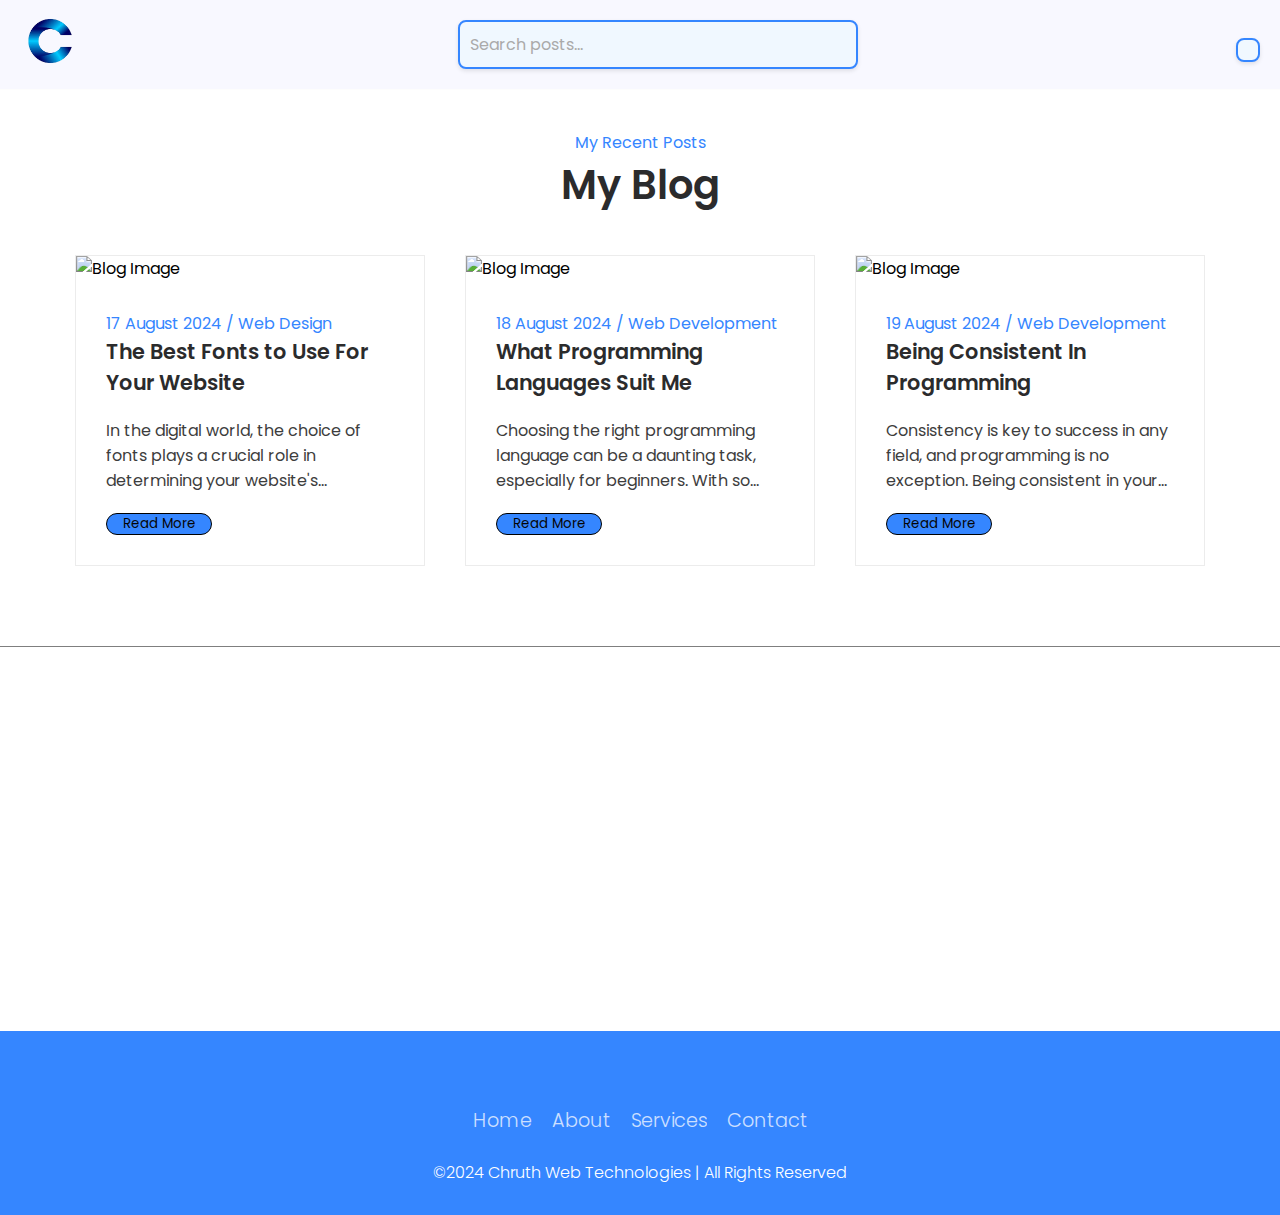
==== index.html @ c7fc92a2 "Update index.html" ====
<!DOCTYPE html>
<html lang="en">
<head>
    <script async src="https://pagead2.googlesyndication.com/pagead/js/adsbygoogle.js?client=ca-pub-6936306636991035"
     crossorigin="anonymous"></script>
    <meta charset="UTF-8">
    <meta name="viewport" content="width=device-width, initial-scale=1.0">
    <meta name="description" content="Programming Tips,tricks and more....">
    <title>ChruthWeb Blog</title>
    <link rel="icon" type="image/x-icon" href="images/download-removebg-preview.png">
    <link rel="stylesheet" href="style.css">
    <link rel="preconnect" href="https://fonts.googleapis.com">
<link rel="preconnect" href="https://fonts.gstatic.com" crossorigin>
<link href="https://fonts.googleapis.com/css2?family=Poppins:ital,wght@0,100;0,200;0,300;0,400;0,500;0,600;0,700;0,800;0,900;1,100;1,200;1,300;1,400;1,500;1,600;1,700;1,800;1,900&display=swap" rel="stylesheet">
</head>
<body>

    <header>
        <nav class="navbar">
            <div class="logo">
                <a href="#">
                    <img src="images/download-removebg-preview.png" alt="Logo">
                </a>
            </div>
            <input type="text" id="search-input" placeholder="Search posts...">
            <div id="search-results"></div>
        </nav>
    </header>
    



    <section id="blog">


        <div class="blog-heading">
            <span>My Recent Posts</span>
            <h3>My Blog</h3>
        </div>


        <div class="blog-container">

            <div class="blog-box">
                <div class="blog-img">
                    <img src="https://images.pexels.com/photos/261763/pexels-photo-261763.jpeg?auto=compress&cs=tinysrgb&w=400" alt="Blog Image"> <!--add a pen photo-->
                </div>

                <div class="blog-text">
                    <span>17 August 2024 / Web Design</span>
                    <a href="#" class="blog-title">The Best Fonts to Use For Your Website</a>
                    <p>In the digital world, the choice of fonts plays a crucial role in determining your website's aesthetics, readability, and overall user experience.</p>
                    <button><a href="web_fonts.html">Read More</a></button>
                </div>
            </div>

            <div class="blog-box">
                <div class="blog-img">
                    <img src="https://images.pexels.com/photos/4458554/pexels-photo-4458554.jpeg?auto=compress&cs=tinysrgb&w=600" alt="Blog Image"> <!--add a pen photo-->
                </div>

                <div class="blog-text">
                    <span>18 August 2024 / Web Development</span>
                    <a href="#" class="blog-title">What Programming Languages Suit Me</a>
                    <p>Choosing the right programming language can be a daunting task, especially for beginners. With so many languages to choose</p>
                    <button><a href="what_languages.html">Read More</a></button>
                </div>
            </div>

            <div class="blog-box">
                <div class="blog-img">
                    <img src="https://images.pexels.com/photos/887751/pexels-photo-887751.jpeg?auto=compress&cs=tinysrgb&w=600" alt="Blog Image"> <!--add a pen photo-->
                </div>

                <div class="blog-text">
                    <span>19 August 2024 / Web Development</span>
                    <a href="#" class="blog-title">Being Consistent In Programming</a>
                    <p>Consistency is key to success in any field, and programming is no exception. Being consistent in your coding practice not only helps you retain</p>
                    <button><a href="consistency.html">Read More</a></button>
                </div>
            </div>
        </div>
    </section>


    <footer class="footer">
        <div class="waves">
          <div class="wave" id="wave1"></div>
          <div class="wave" id="wave2"></div>
          <div class="wave" id="wave3"></div>
          <div class="wave" id="wave4"></div>
        </div>
        <ul class="social-icon">
          <li class="social-icon__item"><a class="social-icon__link" href="https://github.com/chuadrian">
            <ion-icon name="logo-github"></ion-icon>
            </a></li>
          <li class="social-icon__item"><a class="social-icon__link" href="https://www.linkedin.com/in/adrian-chukwuji-chruthwebservices/">
              <ion-icon name="logo-linkedin"></ion-icon>
            </a></li>
          <li class="social-icon__item"><a class="social-icon__link" href="https://www.instagram.com/adrian_codes247/">
              <ion-icon name="logo-instagram"></ion-icon>
            </a></li>
        </ul>
        <ul class="menu">
          <li class="menu__item"><a class="menu__link" href="#">Home</a></li>
          <li class="menu__item"><a class="menu__link" href="https://chruthwebtechnologies.vercel.app/">About</a></li>
          <li class="menu__item"><a class="menu__link" href="https://chruthwebtechnologies.vercel.app/">Services</a></li>
          <li class="menu__item"><a class="menu__link" href="https://chruthwebtechnologies.vercel.app/">Contact</a></li>
    
        </ul>
        <p>&copy;2024 Chruth Web Technologies | All Rights Reserved</p>
    </footer>

    <script src="script.js"></script>
</body>
</html>
---- style.css ----
*{
    margin: 0;
    padding: 0;
    box-sizing: border-box;
    font-family: "Poppins", 'Times New Roman', Times, serif;
}
a{
    text-decoration: none;
}
ul{
    list-style: none;
}
body{
    margin: 0px;
    padding: 0px;
    font-family: "Poppins", 'Times New Roman', Times, serif;
}
#blog{
    display: flex;
    justify-content: center;
    align-items: center;
    flex-direction: column;
    padding: 40px;
    border-bottom: 1px solid rgba(0,0,0,0.5);
}
.blog-heading{
    display: flex;
    justify-content: center;
    align-items: center;
    flex-direction: column;
}
.blog-heading span{
    color: #3586ff;
}
.blog-heading h3{
    font-size: 2.5rem;
    color: #2b2b2c;
    font-weight: 600;
}
.blog-container{
    display: flex;
    justify-content: center;
    align-items: center;
    margin: 20px 0px;
    flex-wrap: wrap;
}
.blog-box{
    width: 350px;
    background-color: #ffff;
    border: 1px solid #ececec;
    margin: 20px;
}
.blog-img img{
    width: 100%;
    height: 100%;
    object-fit: cover;
    object-position: center;
}
.blog-text{
    padding: 30px;
    display: flex;
    flex-direction: column;
}
.blog-text span{
    color: #3586ff;
    font-size: 1rem;
}
.blog-text .blog-title{
    font-size: 1.3rem;
    font-weight: 600;
    color: #2b2b2c;
}
.blog-text .blog-title:hover{
    color: #3586ff
    transition: all 0.3s ease;
}
.blog-text p{
    color: #3d3d3d;
    font-size: 1rem;
    display: -webkit-box;
    -webkit-line-clamp: 3;
    -webkit-box-orient: vertical;
    overflow: hidden;
    text-overflow: ellipsis;
    margin: 20px 0px;
}
.blog-text button{
    background-color: #3586ff;
    border: 1px solid;
    width: 106px;
    border-radius: 16px;
}
.blog-text a{
    color: #050505;
}
.blog-text button:hover{
    background-color: transparent;
}

@media (max-width: 1250px){
    .blog-box{
        width: 300px;
    }
}
@media (max-width: 1100px){
    .blog-box{
        width: 70%;
    }
}
@media (max-width: 550px){
    .blog-box{
        width: 100%;
        margin: 20px 10px;
    }
    #blog{
        padding: 20px;
    }
    .logo img {
    width: 30px;
    height: auto;
}
}

/* Navbar Styles */
header {
    width: 100%;
    background-color: #f8f8ff;
    border-bottom: 1px solid rgb(253, 253, 253);
    position: sticky;
    top: 0;
    z-index: 1000;
}

.navbar {
    display: flex;
    justify-content: space-between;
    align-items: center;
    padding: 10px 20px;
}

.logo img {
    width: 60px;
    height: auto;
}



#search-input {
    width: 100%;
    max-width: 400px;
    padding: 10px;
    margin: 10px 0;
    border: 2px solid #3586ff;
    border-radius: 8px;
    background-color: #f0f8ff;
    color: #2b2b2c;
    font-size: 1rem;
    box-shadow: 0 2px 4px rgba(0, 0, 0, 0.1);
    transition: border-color 0.3s ease;
}

#search-input:focus {
    outline: none;
    border-color: #72aee6;
}

#search-results {
    margin-top: 10px;
    max-width: 400px;
    background-color: #f0f8ff;
    border: 2px solid #3586ff;
    border-radius: 8px;
    box-shadow: 0 2px 4px rgba(0, 0, 0, 0.1);
    padding: 10px;
    font-size: 0.9rem; /* Slightly smaller font size */
    max-height: 200px; /* Limit the maximum height */
    overflow-y: auto; /* Add scroll if content exceeds height */
}

#search-results p {
    margin: 5px 0;
    padding: 8px;
    border-radius: 4px;
    transition: background-color 0.3s ease;
    cursor: pointer;
    display: -webkit-box;
    -webkit-line-clamp: 2; /* Limit to 2 lines */
    -webkit-box-orient: vertical;
    overflow: hidden;
    text-overflow: ellipsis;
    white-space: nowrap; /* Single-line ellipsis */
}
section{
    margin-bottom: 30%;
}
#search-results p:hover {
    background-color: #3586ff;
    color: #fff;
}

::placeholder {
    color: #aaa;
}

@media (max-width: 768px) {
    .nav-links {
        display: none;
    }
}

@media (max-width: 550px) {
    .logo img {
        width: 100px;
    }
}
@media (max-width: 600px) {
    #search-input {
        width: 100%;
        padding: 8px;
        font-size: 0.9rem;
    }

    #search-results {
        max-width: 100%;
        padding: 8px;
        font-size: 0.9rem;
    }

    #search-results p {
        margin: 3px 0;
        padding: 5px;
        font-size: 0.9rem;
    }
    section{
    margin-bottom: 45%;
}
}




.footer {
    position: relative;
    width: 100%;
    background: #3586ff;
    min-height: 100px;
    padding: 20px 50px;
    display: flex;
    justify-content: center;
    align-items: center;
    flex-direction: column;
}
  
  .social-icon,
  .menu {
    position: relative;
    display: flex;
    justify-content: center;
    align-items: center;
    margin: 10px 0;
    flex-wrap: wrap;
}
  
.social-icon__item,
.menu__item {
    list-style: none;
}
  
.social-icon__link {
    font-size: 2rem;
    color: #fff;
    margin: 0 10px;
    display: inline-block;
    transition: 0.5s;
}
  .social-icon__link:hover {
    transform: translateY(-10px);
}
  
  .menu__link {
    font-size: 1.2rem;
    color: #fff;
    margin: 0 10px;
    display: inline-block;
    transition: 0.5s;
    text-decoration: none;
    opacity: 0.75;
    font-weight: 300;
  }
  
  .menu__link:hover {
    opacity: 1;
  }
  
  .footer p {
    color: #fff;
    margin: 15px 0 10px 0;
    font-size: 1rem;
    font-weight: 300;
  }
  
  .wave {
    position: absolute;
    top: -100px;
    left: 0;
    width: 100%;
    height: 100px;
    background: url("https://i.ibb.co/wQZVxxk/wave.png");
    background-size: 1000px 100px;
  }
  
  .wave#wave1 {
    z-index: 1000;
    opacity: 1;
    bottom: 0;
    animation: animateWaves 4s linear infinite;
  }
  
  .wave#wave2 {
    z-index: 999;
    opacity: 0.5;
    bottom: 10px;
    animation: animate 4s linear infinite !important;
  }
  
  .wave#wave3 {
    z-index: 1000;
    opacity: 0.2;
    bottom: 15px;
    animation: animateWaves 3s linear infinite;
  }
  
  .wave#wave4 {
    z-index: 999;
    opacity: 0.7;
    bottom: 20px;
    animation: animate 3s linear infinite;
  }
  
  @keyframes animateWaves {
    0% {
      background-position-x: 1000px;
    }
    100% {
      background-positon-x: 0px;
    }
  }
  
  @keyframes animate {
    0% {
      background-position-x: -1000px;
    }
    100% {
      background-positon-x: 0px;
    }
  }
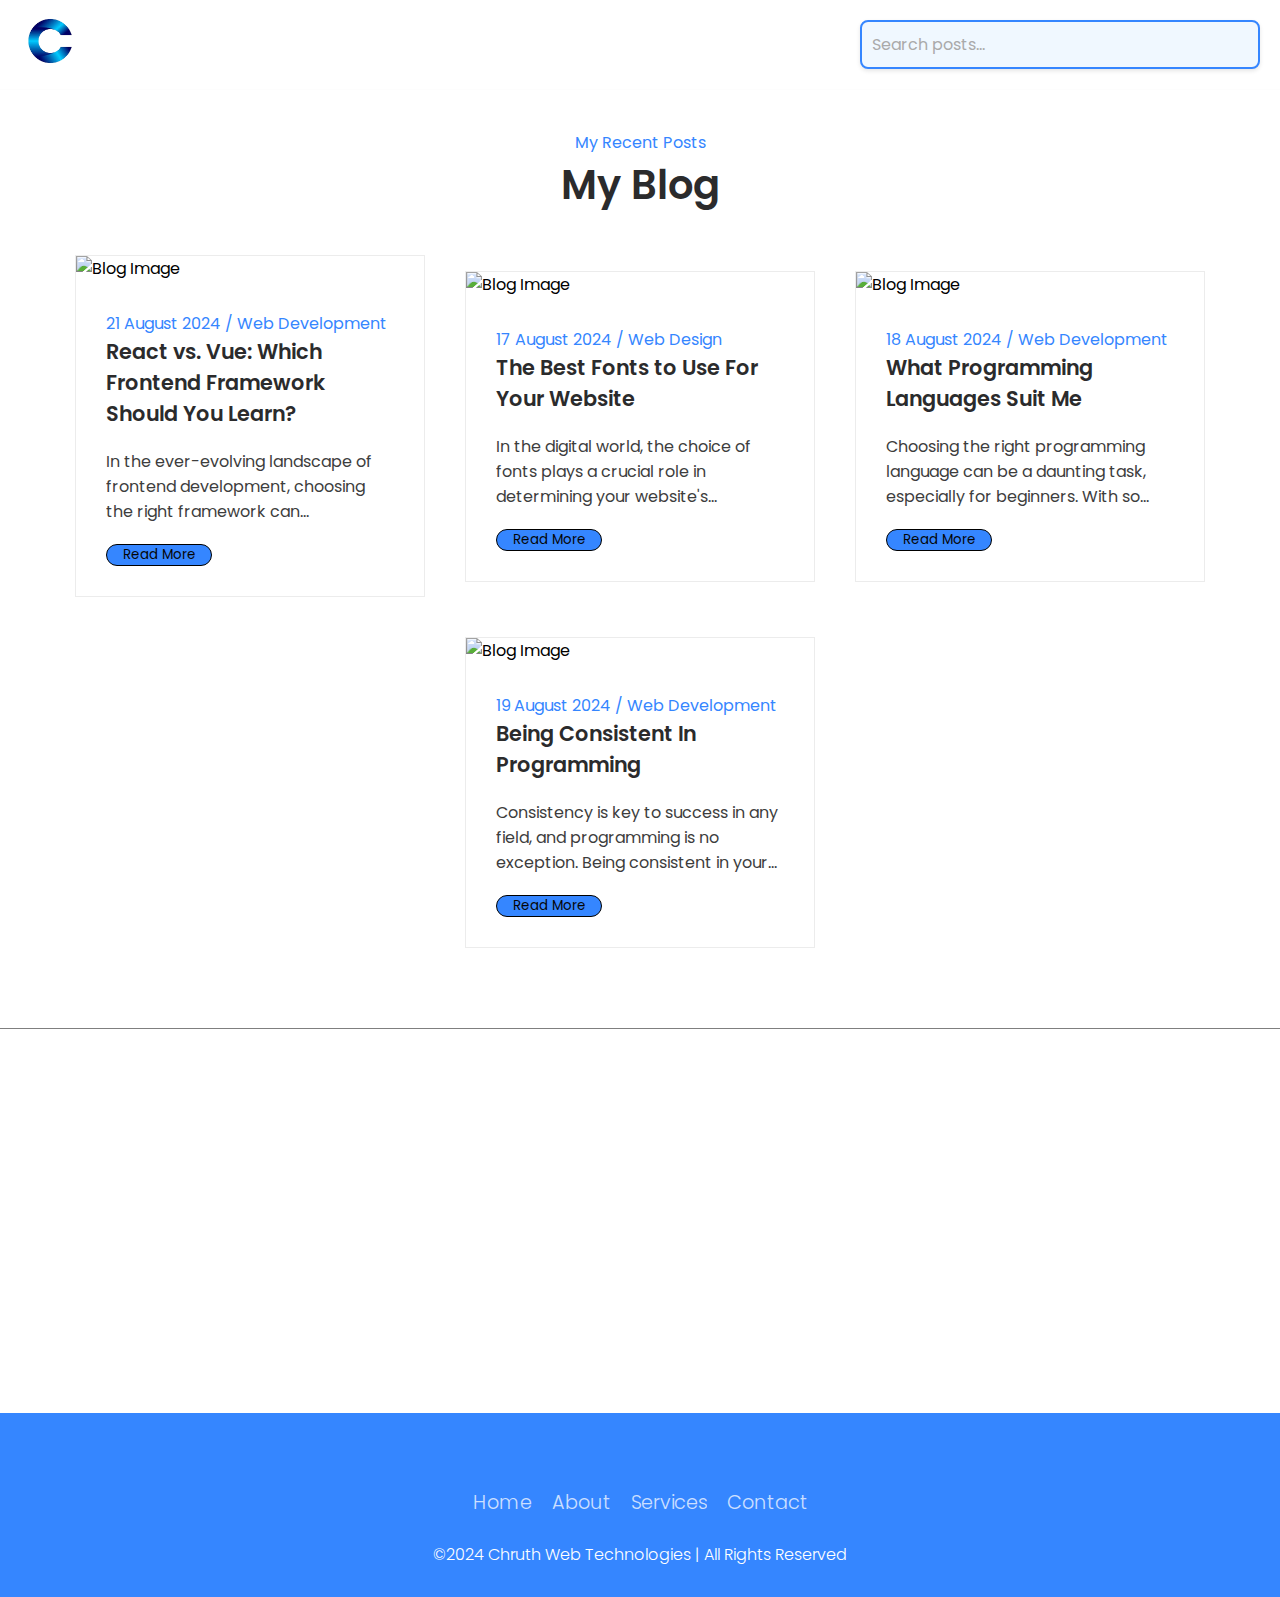
==== commit ed6de6e5: "Update index.html" ====
--- a/index.html
+++ b/index.html
@@ -40,6 +40,19 @@
 
 
         <div class="blog-container">
+
+            <div class="blog-box">
+                <div class="blog-img">
+                    <img src="https://d3pxwdeb4y32a1.cloudfront.net/wp-content/uploads/2023/07/React-vs-Vue.webp" alt="Blog Image"> <!--add a pen photo-->
+                </div>
+
+                <div class="blog-text">
+                    <span>21 August 2024 / Web Development</span>
+                    <a href="#" class="blog-title">React vs. Vue: Which Frontend Framework Should You Learn?</a>
+                    <p>In the ever-evolving landscape of frontend development, choosing the right framework can significantly impact your projects and career trajectory.</p>
+                    <button><a href="#">Read More</a></button>
+                </div>
+            </div>
 
             <div class="blog-box">
                 <div class="blog-img">
--- a/style.css
+++ b/style.css
@@ -124,7 +124,7 @@
 /* Navbar Styles */
 header {
     width: 100%;
-    background-color: #f8f8ff;
+    background-color: #fff;
     border-bottom: 1px solid rgb(253, 253, 253);
     position: sticky;
     top: 0;
@@ -168,13 +168,14 @@
     margin-top: 10px;
     max-width: 400px;
     background-color: #f0f8ff;
-    border: 2px solid #3586ff;
+    border: none;
     border-radius: 8px;
     box-shadow: 0 2px 4px rgba(0, 0, 0, 0.1);
     padding: 10px;
-    font-size: 0.9rem; /* Slightly smaller font size */
-    max-height: 200px; /* Limit the maximum height */
-    overflow-y: auto; /* Add scroll if content exceeds height */
+    font-size: 0.9rem; /*slightly smaller font size */
+    max-height: 200px; /*limit the maximum height */
+    overflow-y: auto; /*add scroll if content exceeds height */
+    display: none;
 }
 
 #search-results p {
@@ -210,7 +211,7 @@
 
 @media (max-width: 550px) {
     .logo img {
-        width: 100px;
+        width: 70px;
     }
 }
 @media (max-width: 600px) {
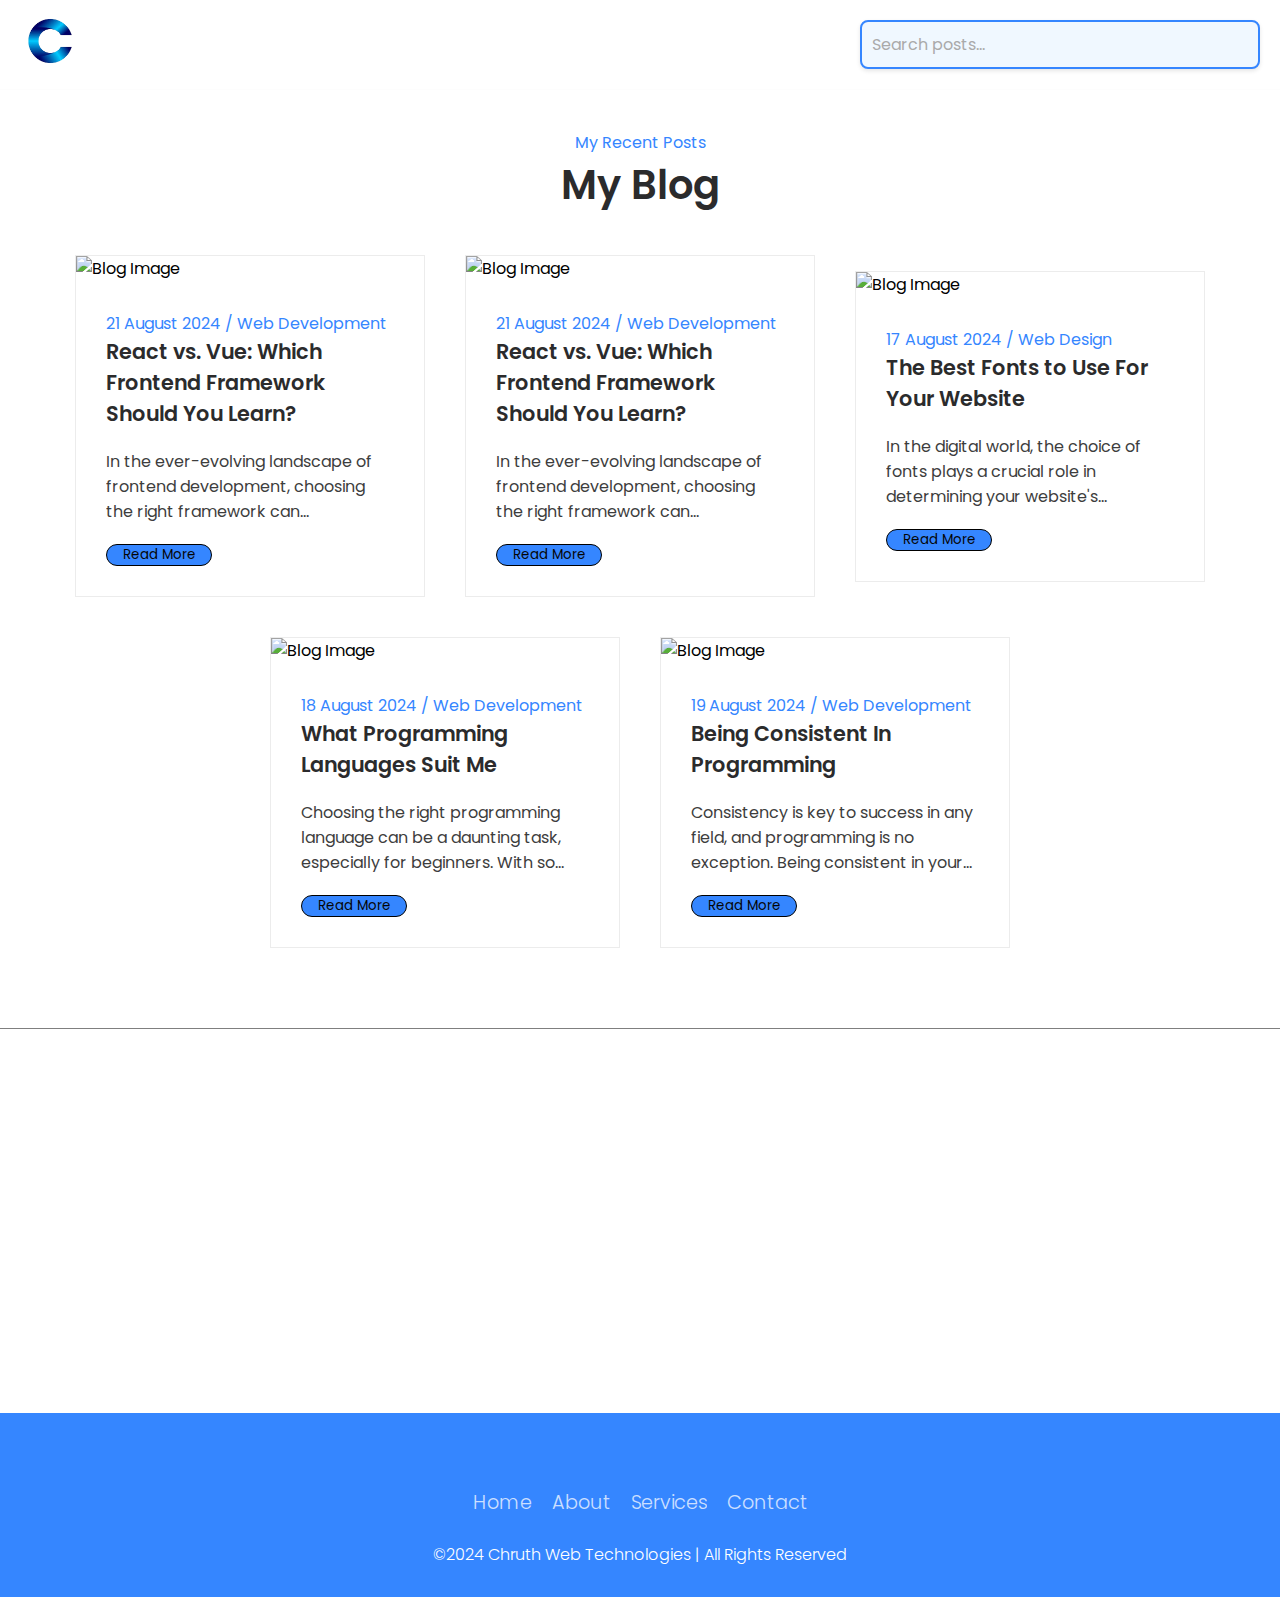
==== commit 0bd1d04e: "Update index.html" ====
--- a/index.html
+++ b/index.html
@@ -43,14 +43,27 @@
 
             <div class="blog-box">
                 <div class="blog-img">
+                    <img src="https://miro.medium.com/v2/resize:fit:1200/1*R7-PZpOiZUjvwU47DOqwJQ.png" alt="Blog Image"> <!--add a pen photo-->
+                </div>
+
+                <div class="blog-text">
+                    <span>21 August 2024 / Web Development</span>
+                    <a href="clean-code.html" class="blog-title">React vs. Vue: Which Frontend Framework Should You Learn?</a>
+                    <p>In the ever-evolving landscape of frontend development, choosing the right framework can significantly impact your projects and career trajectory.</p>
+                    <button><a href="react_vue.html">Read More</a></button>
+                </div>
+            </div>
+
+            <div class="blog-box">
+                <div class="blog-img">
                     <img src="https://d3pxwdeb4y32a1.cloudfront.net/wp-content/uploads/2023/07/React-vs-Vue.webp" alt="Blog Image"> <!--add a pen photo-->
                 </div>
 
                 <div class="blog-text">
                     <span>21 August 2024 / Web Development</span>
-                    <a href="#" class="blog-title">React vs. Vue: Which Frontend Framework Should You Learn?</a>
+                    <a href="react_vue.html" class="blog-title">React vs. Vue: Which Frontend Framework Should You Learn?</a>
                     <p>In the ever-evolving landscape of frontend development, choosing the right framework can significantly impact your projects and career trajectory.</p>
-                    <button><a href="#">Read More</a></button>
+                    <button><a href="react_vue.html">Read More</a></button>
                 </div>
             </div>
 
@@ -61,7 +74,7 @@
 
                 <div class="blog-text">
                     <span>17 August 2024 / Web Design</span>
-                    <a href="#" class="blog-title">The Best Fonts to Use For Your Website</a>
+                    <a href="web_fonts.html" class="blog-title">The Best Fonts to Use For Your Website</a>
                     <p>In the digital world, the choice of fonts plays a crucial role in determining your website's aesthetics, readability, and overall user experience.</p>
                     <button><a href="web_fonts.html">Read More</a></button>
                 </div>
@@ -74,7 +87,7 @@
 
                 <div class="blog-text">
                     <span>18 August 2024 / Web Development</span>
-                    <a href="#" class="blog-title">What Programming Languages Suit Me</a>
+                    <a href="what_languages.html" class="blog-title">What Programming Languages Suit Me</a>
                     <p>Choosing the right programming language can be a daunting task, especially for beginners. With so many languages to choose</p>
                     <button><a href="what_languages.html">Read More</a></button>
                 </div>
@@ -87,7 +100,7 @@
 
                 <div class="blog-text">
                     <span>19 August 2024 / Web Development</span>
-                    <a href="#" class="blog-title">Being Consistent In Programming</a>
+                    <a href="consistency.html" class="blog-title">Being Consistent In Programming</a>
                     <p>Consistency is key to success in any field, and programming is no exception. Being consistent in your coding practice not only helps you retain</p>
                     <button><a href="consistency.html">Read More</a></button>
                 </div>
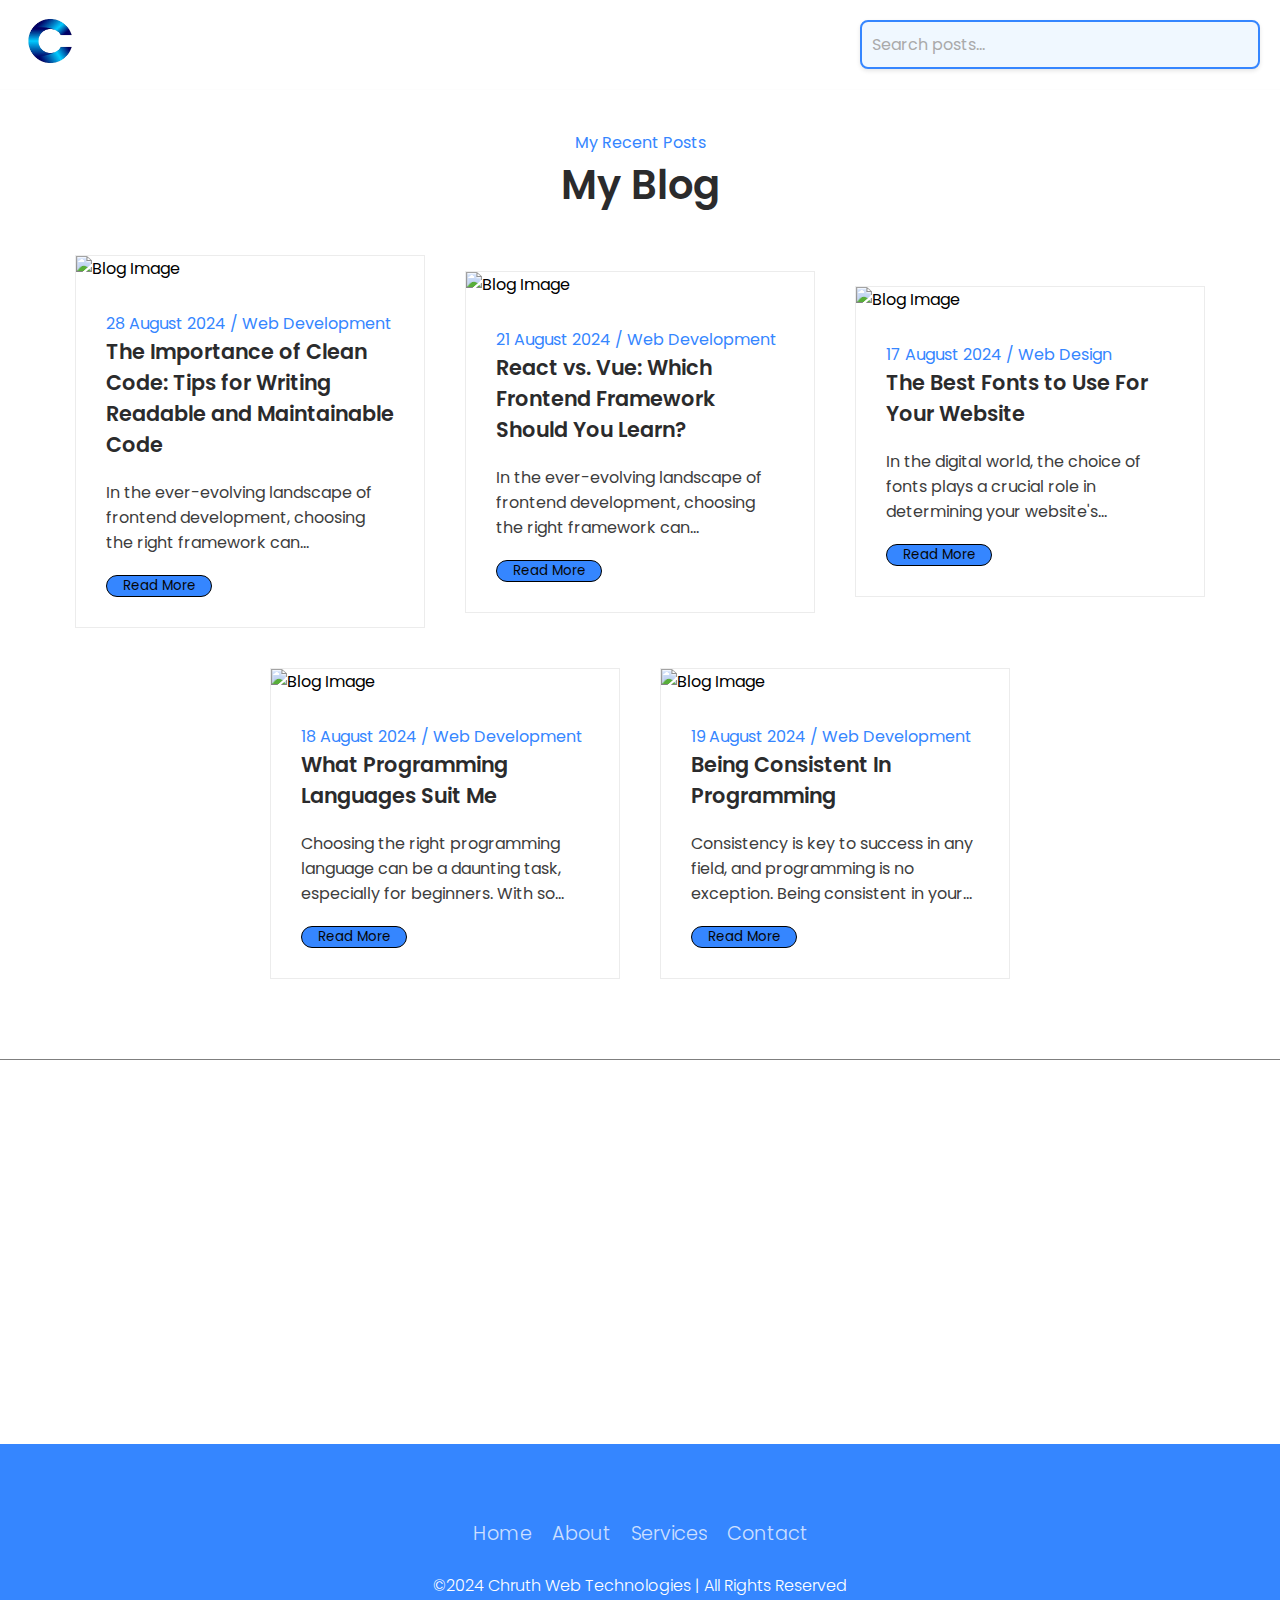
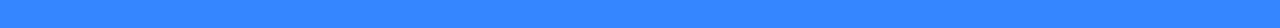
==== commit 2e34d667: "Update index.html" ====
--- a/index.html
+++ b/index.html
@@ -47,8 +47,8 @@
                 </div>
 
                 <div class="blog-text">
-                    <span>21 August 2024 / Web Development</span>
-                    <a href="clean-code.html" class="blog-title">React vs. Vue: Which Frontend Framework Should You Learn?</a>
+                    <span>28 August 2024 / Web Development</span>
+                    <a href="clean-code.html" class="blog-title">The Importance of Clean Code: Tips for Writing Readable and Maintainable Code</a>
                     <p>In the ever-evolving landscape of frontend development, choosing the right framework can significantly impact your projects and career trajectory.</p>
                     <button><a href="react_vue.html">Read More</a></button>
                 </div>
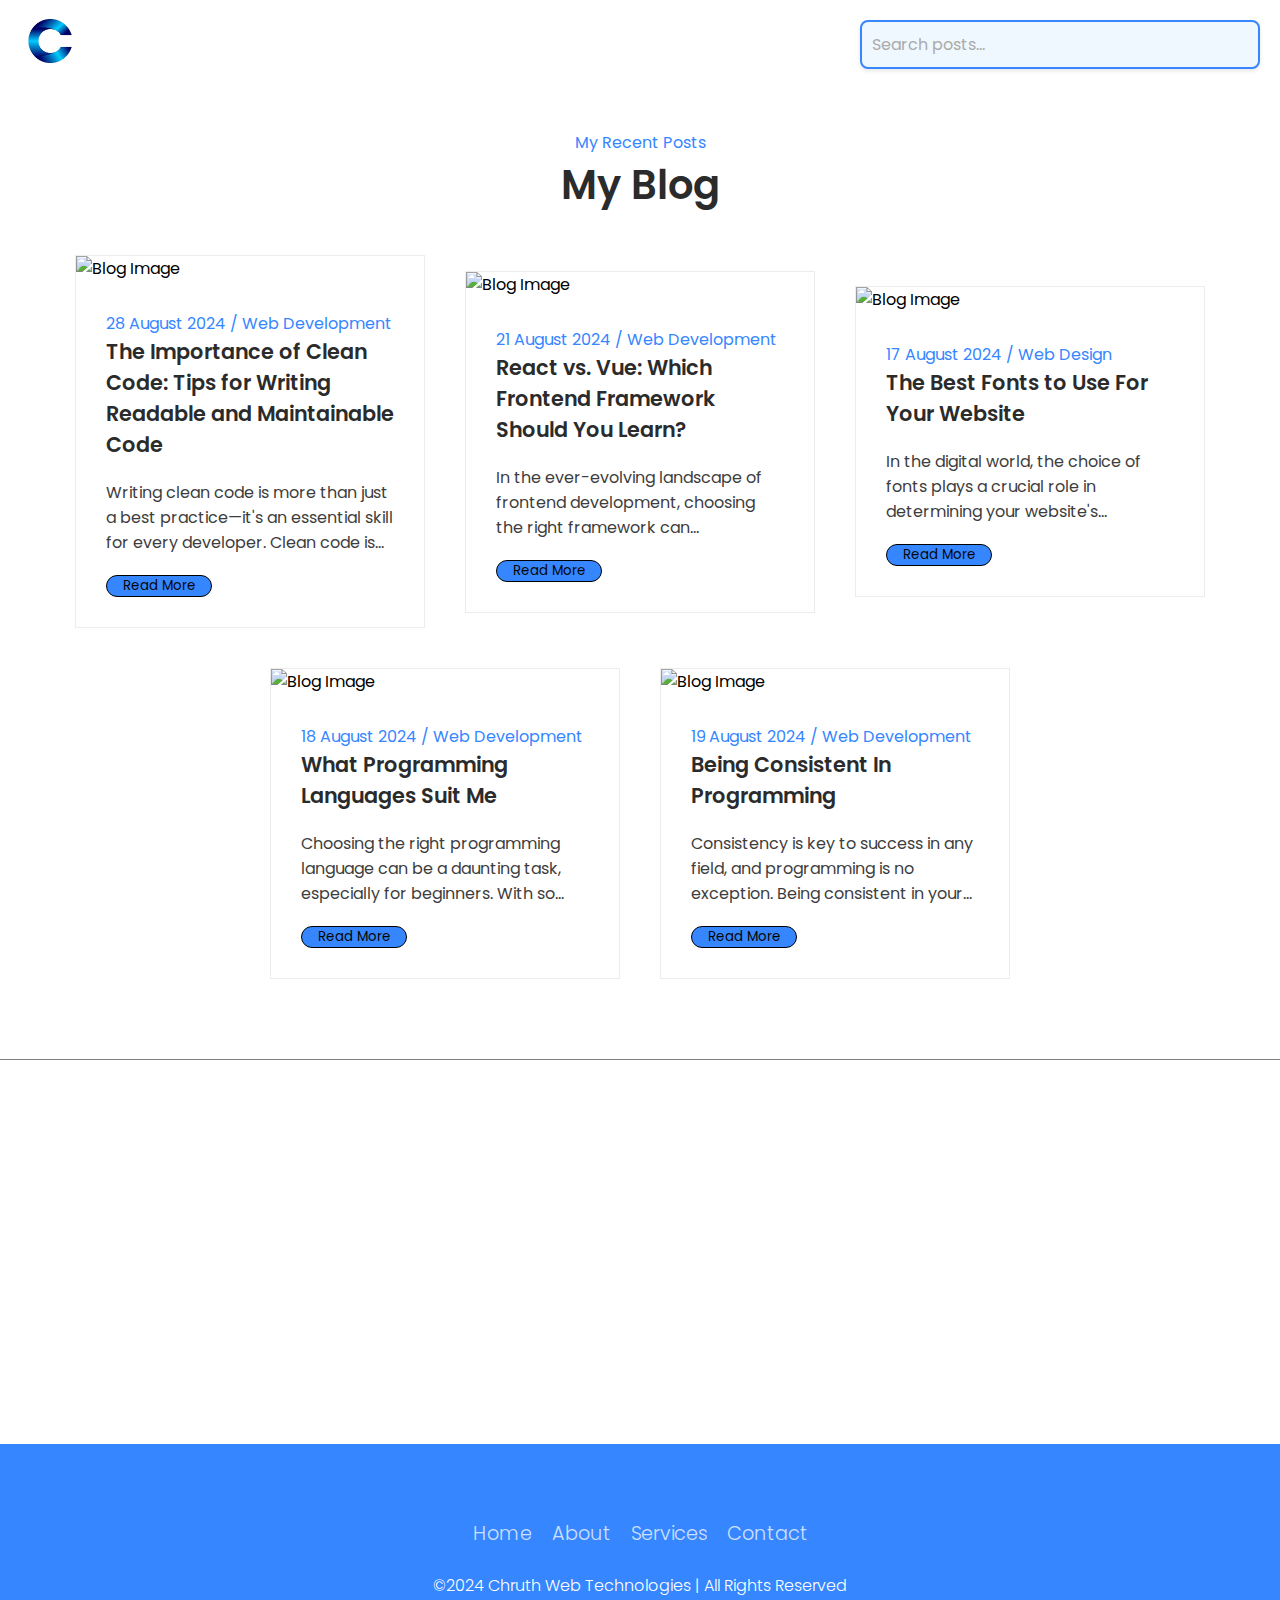
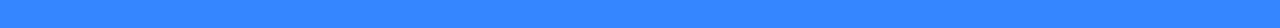
==== commit 2b79dc68: "Update index.html" ====
--- a/index.html
+++ b/index.html
@@ -49,7 +49,7 @@
                 <div class="blog-text">
                     <span>28 August 2024 / Web Development</span>
                     <a href="clean-code.html" class="blog-title">The Importance of Clean Code: Tips for Writing Readable and Maintainable Code</a>
-                    <p>In the ever-evolving landscape of frontend development, choosing the right framework can significantly impact your projects and career trajectory.</p>
+                    <p>Writing clean code is more than just a best practice—it's an essential skill for every developer. Clean code is easier to read, understand, and maintain, which can save time and reduce errors in the long run.</p>
                     <button><a href="react_vue.html">Read More</a></button>
                 </div>
             </div>
